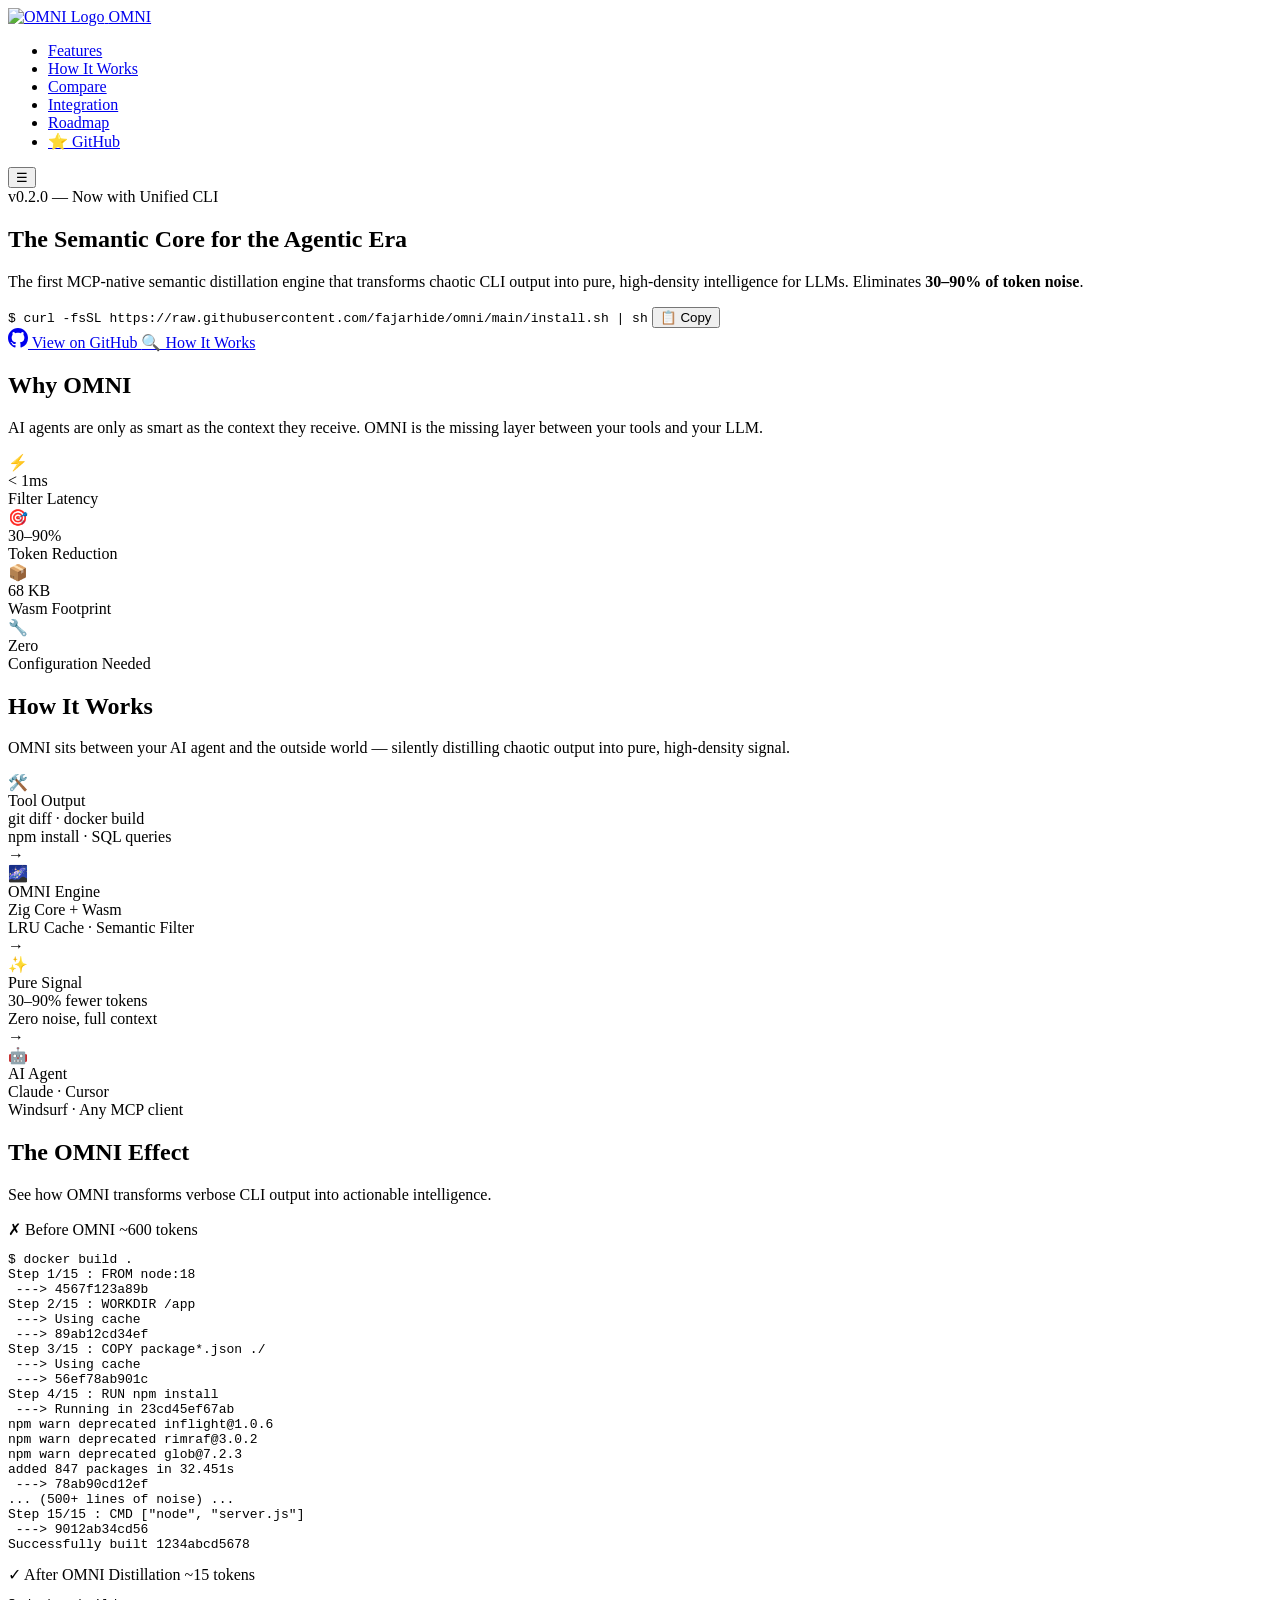
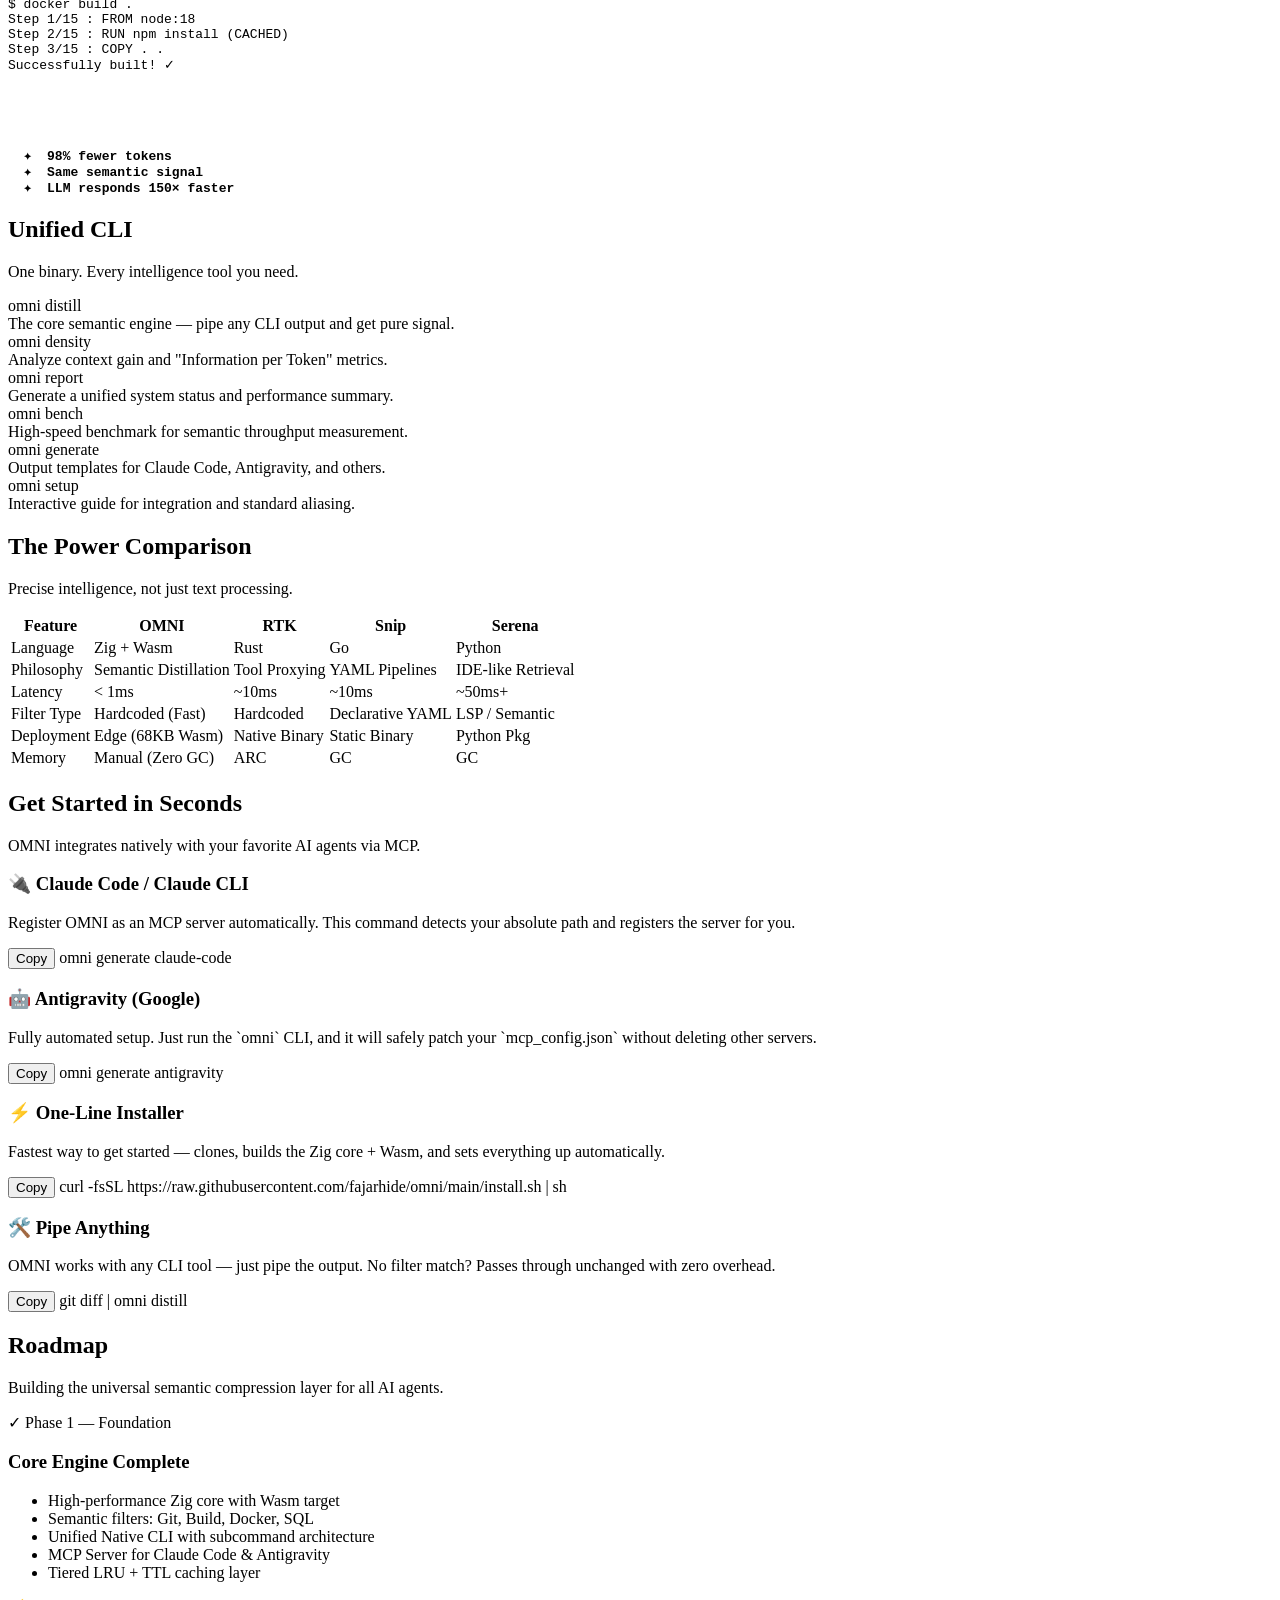
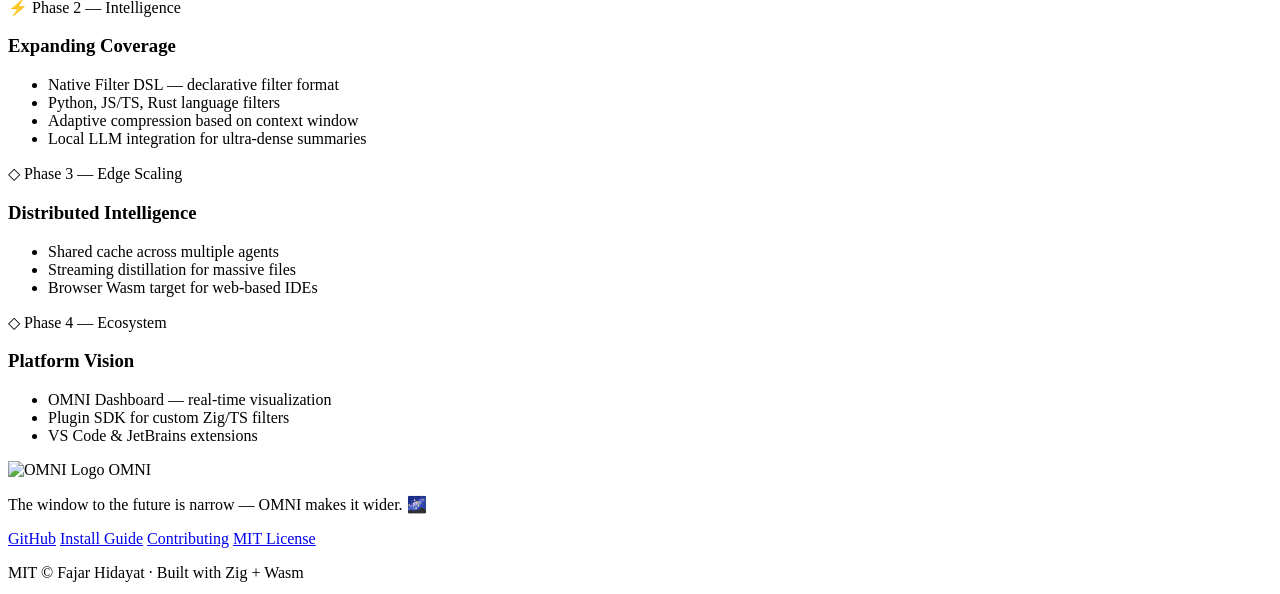
==== docs/index.html @ 167febde "chore: bump version to 0.3.7" ====
<!DOCTYPE html>
<html lang="en">
<head>
  <meta charset="UTF-8">
  <meta name="viewport" content="width=device-width, initial-scale=1.0">
  <title>OMNI — The Semantic Core for the Agentic Era</title>
  <meta name="description" content="The first MCP-native semantic distillation engine. Eliminates 30–90% of token noise from CLI output — powered by Zig, portable via Wasm.">
  <meta name="keywords" content="OMNI, MCP, semantic distillation, token optimization, Zig, WebAssembly, LLM, AI, Claude, context window">
  <meta name="author" content="Fajar Hidayat">
  <meta property="og:title" content="OMNI — The Semantic Core for the Agentic Era">
  <meta property="og:description" content="Eliminate 30–90% of token noise. The first MCP-native semantic distillation engine powered by Zig + Wasm.">
  <meta property="og:type" content="website">
  <link rel="stylesheet" href="style.css">
</head>
<body>

  <!-- Starfield Background -->
  <div class="starfield" aria-hidden="true"></div>

  <!-- ===== NAVBAR ===== -->
  <nav class="navbar" id="navbar">
    <div class="container">
      <a href="#" class="nav-brand">
        <img src="logo.png" alt="OMNI Logo">
        <span class="gradient-text">OMNI</span>
      </a>
      <ul class="nav-links">
        <li><a href="#features">Features</a></li>
        <li><a href="#how-it-works">How It Works</a></li>
        <li><a href="#comparison">Compare</a></li>
        <li><a href="#integration">Integration</a></li>
        <li><a href="#roadmap">Roadmap</a></li>
        <li><a href="https://github.com/fajarhide/omni" class="nav-cta" target="_blank">⭐ GitHub</a></li>
      </ul>
      <button class="mobile-toggle" aria-label="Toggle menu" id="mobile-toggle">☰</button>
    </div>
  </nav>

  <!-- ===== HERO ===== -->
  <section class="hero" id="hero">
    <div class="hero-content">
      <div class="hero-badge">
        <span class="dot"></span>
        v0.2.0 — Now with Unified CLI
      </div>
      <h1>
        <span>The <span class="gradient-text">Semantic Core</span></span>
        <span>for the Agentic Era</span>
      </h1>
      <p class="hero-description">
        The first MCP-native semantic distillation engine that transforms chaotic CLI output 
        into pure, high-density intelligence for LLMs. Eliminates <strong>30–90% of token noise</strong>.
      </p>

      <!-- One-Line Installer -->
      <div class="install-box">
        <code><span class="prefix">$</span> curl -fsSL https://raw.githubusercontent.com/fajarhide/omni/main/install.sh | sh</code>
        <button class="copy-btn" data-copy="curl -fsSL https://raw.githubusercontent.com/fajarhide/omni/main/install.sh | sh">
          📋 Copy
        </button>
      </div>

      <div class="hero-actions">
        <a href="https://github.com/fajarhide/omni" class="btn btn-primary" target="_blank">
          <svg width="20" height="20" viewBox="0 0 24 24" fill="currentColor"><path d="M12 0C5.37 0 0 5.37 0 12c0 5.31 3.435 9.795 8.205 11.385.6.105.825-.255.825-.57 0-.285-.015-1.23-.015-2.235-3.015.555-3.795-.735-4.035-1.41-.135-.345-.72-1.41-1.23-1.695-.42-.225-1.02-.78-.015-.795.945-.015 1.62.87 1.845 1.23 1.08 1.815 2.805 1.305 3.495.99.105-.78.42-1.305.765-1.605-2.67-.3-5.46-1.335-5.46-5.925 0-1.305.465-2.385 1.23-3.225-.12-.3-.54-1.53.12-3.18 0 0 1.005-.315 3.3 1.23.96-.27 1.98-.405 3-.405s2.04.135 3 .405c2.295-1.56 3.3-1.23 3.3-1.23.66 1.65.24 2.88.12 3.18.765.84 1.23 1.905 1.23 3.225 0 4.605-2.805 5.625-5.475 5.925.435.375.81 1.095.81 2.22 0 1.605-.015 2.895-.015 3.3 0 .315.225.69.825.57A12.02 12.02 0 0 0 24 12c0-6.63-5.37-12-12-12z"/></svg>
          View on GitHub
        </a>
        <a href="#how-it-works" class="btn btn-secondary">
          🔍 How It Works
        </a>
      </div>
    </div>
  </section>

  <!-- ===== FEATURE STATS ===== -->
  <section class="stats" id="features">
    <div class="container">
      <h2 class="section-title reveal"><span class="gradient-text">Why OMNI</span></h2>
      <p class="section-subtitle reveal">
        AI agents are only as smart as the context they receive. OMNI is the missing layer 
        between your tools and your LLM.
      </p>
      <div class="stats-grid reveal-children">
        <div class="stat-card">
          <span class="stat-icon">⚡</span>
          <div class="stat-value gradient-text">&lt; 1ms</div>
          <div class="stat-label">Filter Latency</div>
        </div>
        <div class="stat-card">
          <span class="stat-icon">🎯</span>
          <div class="stat-value gradient-text">30–90%</div>
          <div class="stat-label">Token Reduction</div>
        </div>
        <div class="stat-card">
          <span class="stat-icon">📦</span>
          <div class="stat-value gradient-text">68 KB</div>
          <div class="stat-label">Wasm Footprint</div>
        </div>
        <div class="stat-card">
          <span class="stat-icon">🔧</span>
          <div class="stat-value gradient-text">Zero</div>
          <div class="stat-label">Configuration Needed</div>
        </div>
      </div>
    </div>
  </section>

  <!-- ===== HOW IT WORKS ===== -->
  <section class="pipeline" id="how-it-works">
    <div class="container">
      <h2 class="section-title reveal"><span class="gradient-text">How It Works</span></h2>
      <p class="section-subtitle reveal">
        OMNI sits between your AI agent and the outside world — silently distilling 
        chaotic output into pure, high-density signal.
      </p>
      <div class="pipeline-visual reveal">
        <div class="pipeline-step">
          <div class="pipeline-node">
            <div class="node-icon">🛠️</div>
            <div class="node-title">Tool Output</div>
            <div class="node-desc">git diff · docker build<br>npm install · SQL queries</div>
          </div>
        </div>
        <div class="pipeline-arrow">→</div>
        <div class="pipeline-step">
          <div class="pipeline-node highlight">
            <div class="node-icon">🌌</div>
            <div class="node-title">OMNI Engine</div>
            <div class="node-desc">Zig Core + Wasm<br>LRU Cache · Semantic Filter</div>
          </div>
        </div>
        <div class="pipeline-arrow">→</div>
        <div class="pipeline-step">
          <div class="pipeline-node">
            <div class="node-icon">✨</div>
            <div class="node-title">Pure Signal</div>
            <div class="node-desc">30–90% fewer tokens<br>Zero noise, full context</div>
          </div>
        </div>
        <div class="pipeline-arrow">→</div>
        <div class="pipeline-step">
          <div class="pipeline-node">
            <div class="node-icon">🤖</div>
            <div class="node-title">AI Agent</div>
            <div class="node-desc">Claude · Cursor<br>Windsurf · Any MCP client</div>
          </div>
        </div>
      </div>
    </div>
  </section>

  <!-- ===== BEFORE / AFTER ===== -->
  <section class="comparison" id="before-after">
    <div class="container">
      <h2 class="section-title reveal"><span class="gradient-text">The OMNI Effect</span></h2>
      <p class="section-subtitle reveal">See how OMNI transforms verbose CLI output into actionable intelligence.</p>
      <div class="comparison-grid reveal-children">
        <div class="comparison-block before">
          <div class="comparison-header">
            ✗ Before OMNI
            <span class="token-badge">~600 tokens</span>
          </div>
          <pre>
<span class="highlight-line">$ docker build .</span>
Step 1/15 : FROM node:18
 ---> 4567f123a89b
Step 2/15 : WORKDIR /app
 ---> Using cache
 ---> 89ab12cd34ef
Step 3/15 : COPY package*.json ./
 ---> Using cache
 ---> 56ef78ab901c
Step 4/15 : RUN npm install
 ---> Running in 23cd45ef67ab
npm warn deprecated inflight@1.0.6
npm warn deprecated rimraf@3.0.2
npm warn deprecated glob@7.2.3
added 847 packages in 32.451s
 ---> 78ab90cd12ef
... (500+ lines of noise) ...
Step 15/15 : CMD ["node", "server.js"]
 ---> 9012ab34cd56
<span class="highlight-line">Successfully built 1234abcd5678</span></pre>
        </div>
        <div class="comparison-block after">
          <div class="comparison-header">
            ✓ After OMNI Distillation
            <span class="token-badge">~15 tokens</span>
          </div>
          <pre>
<span class="highlight-line">$ docker build .</span>
<span class="highlight-line">Step 1/15 : FROM node:18</span>
<span class="highlight-line">Step 2/15 : RUN npm install (CACHED)</span>
<span class="highlight-line">Step 3/15 : COPY . .</span>
<span class="highlight-line">Successfully built! ✓</span>




<span style="color: var(--accent-cyan); font-weight: 600;">
  ✦  98% fewer tokens
  ✦  Same semantic signal
  ✦  LLM responds 150× faster</span></pre>
        </div>
      </div>
    </div>
  </section>

  <!-- ===== CLI SUBCOMMANDS ===== -->
  <section class="cli-section" id="cli">
    <div class="container">
      <h2 class="section-title reveal"><span class="gradient-text">Unified CLI</span></h2>
      <p class="section-subtitle reveal">One binary. Every intelligence tool you need.</p>
      <div class="cli-grid reveal-children">
        <div class="cli-card">
          <div class="cli-name">omni distill</div>
          <div class="cli-desc">The core semantic engine — pipe any CLI output and get pure signal.</div>
        </div>
        <div class="cli-card">
          <div class="cli-name">omni density</div>
          <div class="cli-desc">Analyze context gain and "Information per Token" metrics.</div>
        </div>
        <div class="cli-card">
          <div class="cli-name">omni report</div>
          <div class="cli-desc">Generate a unified system status and performance summary.</div>
        </div>
        <div class="cli-card">
          <div class="cli-name">omni bench</div>
          <div class="cli-desc">High-speed benchmark for semantic throughput measurement.</div>
        </div>
        <div class="cli-card">
          <div class="cli-name">omni generate</div>
          <div class="cli-desc">Output templates for Claude Code, Antigravity, and others.</div>
        </div>
        <div class="cli-card">
          <div class="cli-name">omni setup</div>
          <div class="cli-desc">Interactive guide for integration and standard aliasing.</div>
        </div>
      </div>
    </div>
  </section>

  <!-- ===== COMPARISON TABLE ===== -->
  <section class="table-section" id="comparison">
    <div class="container">
      <h2 class="section-title reveal"><span class="gradient-text">The Power Comparison</span></h2>
      <p class="section-subtitle reveal">Precise intelligence, not just text processing.</p>
      <div class="comparison-table-wrapper reveal">
        <table class="comparison-table">
          <thead>
            <tr>
              <th>Feature</th>
              <th class="omni-col">OMNI</th>
              <th>RTK</th>
              <th>Snip</th>
              <th>Serena</th>
            </tr>
          </thead>
          <tbody>
            <tr>
              <td>Language</td>
              <td class="omni-col">Zig + Wasm</td>
              <td>Rust</td>
              <td>Go</td>
              <td>Python</td>
            </tr>
            <tr>
              <td>Philosophy</td>
              <td class="omni-col">Semantic Distillation</td>
              <td>Tool Proxying</td>
              <td>YAML Pipelines</td>
              <td>IDE-like Retrieval</td>
            </tr>
            <tr>
              <td>Latency</td>
              <td class="omni-col">< 1ms</td>
              <td>~10ms</td>
              <td>~10ms</td>
              <td>~50ms+</td>
            </tr>
            <tr>
              <td>Filter Type</td>
              <td class="omni-col">Hardcoded (Fast)</td>
              <td>Hardcoded</td>
              <td>Declarative YAML</td>
              <td>LSP / Semantic</td>
            </tr>
            <tr>
              <td>Deployment</td>
              <td class="omni-col">Edge (68KB Wasm)</td>
              <td>Native Binary</td>
              <td>Static Binary</td>
              <td>Python Pkg</td>
            </tr>
            <tr>
              <td>Memory</td>
              <td class="omni-col">Manual (Zero GC)</td>
              <td>ARC</td>
              <td>GC</td>
              <td>GC</td>
            </tr>
          </tbody>
        </table>
      </div>
    </div>
  </section>

  <!-- ===== INTEGRATION ===== -->
  <section class="integration" id="integration">
    <div class="container">
      <h2 class="section-title reveal"><span class="gradient-text">Get Started in Seconds</span></h2>
      <p class="section-subtitle reveal">OMNI integrates natively with your favorite AI agents via MCP.</p>
      <div class="integration-cards reveal-children">
        <div class="integration-card">
          <h3>🔌 Claude Code / Claude CLI</h3>
          <p>Register OMNI as an MCP server automatically. This command detects your absolute path and registers the server for you.</p>
          <div class="code-block">
            <button class="code-copy" data-copy='omni generate claude-code'>Copy</button>
            omni generate claude-code
          </div>
        </div>
        <div class="integration-card">
          <h3>🤖 Antigravity (Google)</h3>
          <p>Fully automated setup. Just run the `omni` CLI, and it will safely patch your `mcp_config.json` without deleting other servers.</p>
          <div class="code-block">
            <button class="code-copy" data-copy='omni generate antigravity'>Copy</button>
            omni generate antigravity
          </div>
        </div>
        <div class="integration-card">
          <h3>⚡ One-Line Installer</h3>
          <p>Fastest way to get started — clones, builds the Zig core + Wasm, and sets everything up automatically.</p>
          <div class="code-block">
            <button class="code-copy" data-copy="curl -fsSL https://raw.githubusercontent.com/fajarhide/omni/main/install.sh | sh">Copy</button>
            curl -fsSL https://raw.githubusercontent.com/fajarhide/omni/main/install.sh | sh
          </div>
        </div>
        <div class="integration-card">
          <h3>🛠️ Pipe Anything</h3>
          <p>OMNI works with any CLI tool — just pipe the output. No filter match? Passes through unchanged with zero overhead.</p>
          <div class="code-block">
            <button class="code-copy" data-copy="git diff | omni distill">Copy</button>
            git diff | omni distill
          </div>
        </div>
      </div>
    </div>
  </section>

  <!-- ===== ROADMAP ===== -->
  <section class="roadmap" id="roadmap">
    <div class="container">
      <h2 class="section-title reveal"><span class="gradient-text">Roadmap</span></h2>
      <p class="section-subtitle reveal">Building the universal semantic compression layer for all AI agents.</p>
      <div class="roadmap-grid reveal-children">
        <div class="roadmap-card">
          <span class="phase-badge completed">✓ Phase 1 — Foundation</span>
          <h3>Core Engine Complete</h3>
          <ul>
            <li>High-performance Zig core with Wasm target</li>
            <li>Semantic filters: Git, Build, Docker, SQL</li>
            <li>Unified Native CLI with subcommand architecture</li>
            <li>MCP Server for Claude Code & Antigravity</li>
            <li>Tiered LRU + TTL caching layer</li>
          </ul>
        </div>
        <div class="roadmap-card">
          <span class="phase-badge in-progress">⚡ Phase 2 — Intelligence</span>
          <h3>Expanding Coverage</h3>
          <ul>
            <li>Native Filter DSL — declarative filter format</li>
            <li>Python, JS/TS, Rust language filters</li>
            <li>Adaptive compression based on context window</li>
            <li>Local LLM integration for ultra-dense summaries</li>
          </ul>
        </div>
        <div class="roadmap-card">
          <span class="phase-badge planned">◇ Phase 3 — Edge Scaling</span>
          <h3>Distributed Intelligence</h3>
          <ul>
            <li>Shared cache across multiple agents</li>
            <li>Streaming distillation for massive files</li>
            <li>Browser Wasm target for web-based IDEs</li>
          </ul>
        </div>
        <div class="roadmap-card">
          <span class="phase-badge planned">◇ Phase 4 — Ecosystem</span>
          <h3>Platform Vision</h3>
          <ul>
            <li>OMNI Dashboard — real-time visualization</li>
            <li>Plugin SDK for custom Zig/TS filters</li>
            <li>VS Code & JetBrains extensions</li>
          </ul>
        </div>
      </div>
    </div>
  </section>

  <!-- ===== FOOTER ===== -->
  <footer class="footer">
    <div class="container">
      <div class="footer-brand">
        <img src="logo.png" alt="OMNI Logo">
        <span class="gradient-text">OMNI</span>
      </div>
      <p class="footer-tagline">The window to the future is narrow — OMNI makes it wider. 🌌</p>
      <div class="footer-links">
        <a href="https://github.com/fajarhide/omni" target="_blank">GitHub</a>
        <a href="https://github.com/fajarhide/omni/blob/main/INSTALL.md" target="_blank">Install Guide</a>
        <a href="https://github.com/fajarhide/omni/blob/main/CONTRIBUTING.md" target="_blank">Contributing</a>
        <a href="https://github.com/fajarhide/omni/blob/main/LICENSE" target="_blank">MIT License</a>
      </div>
      <p class="footer-copy">MIT © Fajar Hidayat · Built with Zig + Wasm</p>
    </div>
  </footer>

  <script src="script.js"></script>
</body>
</html>
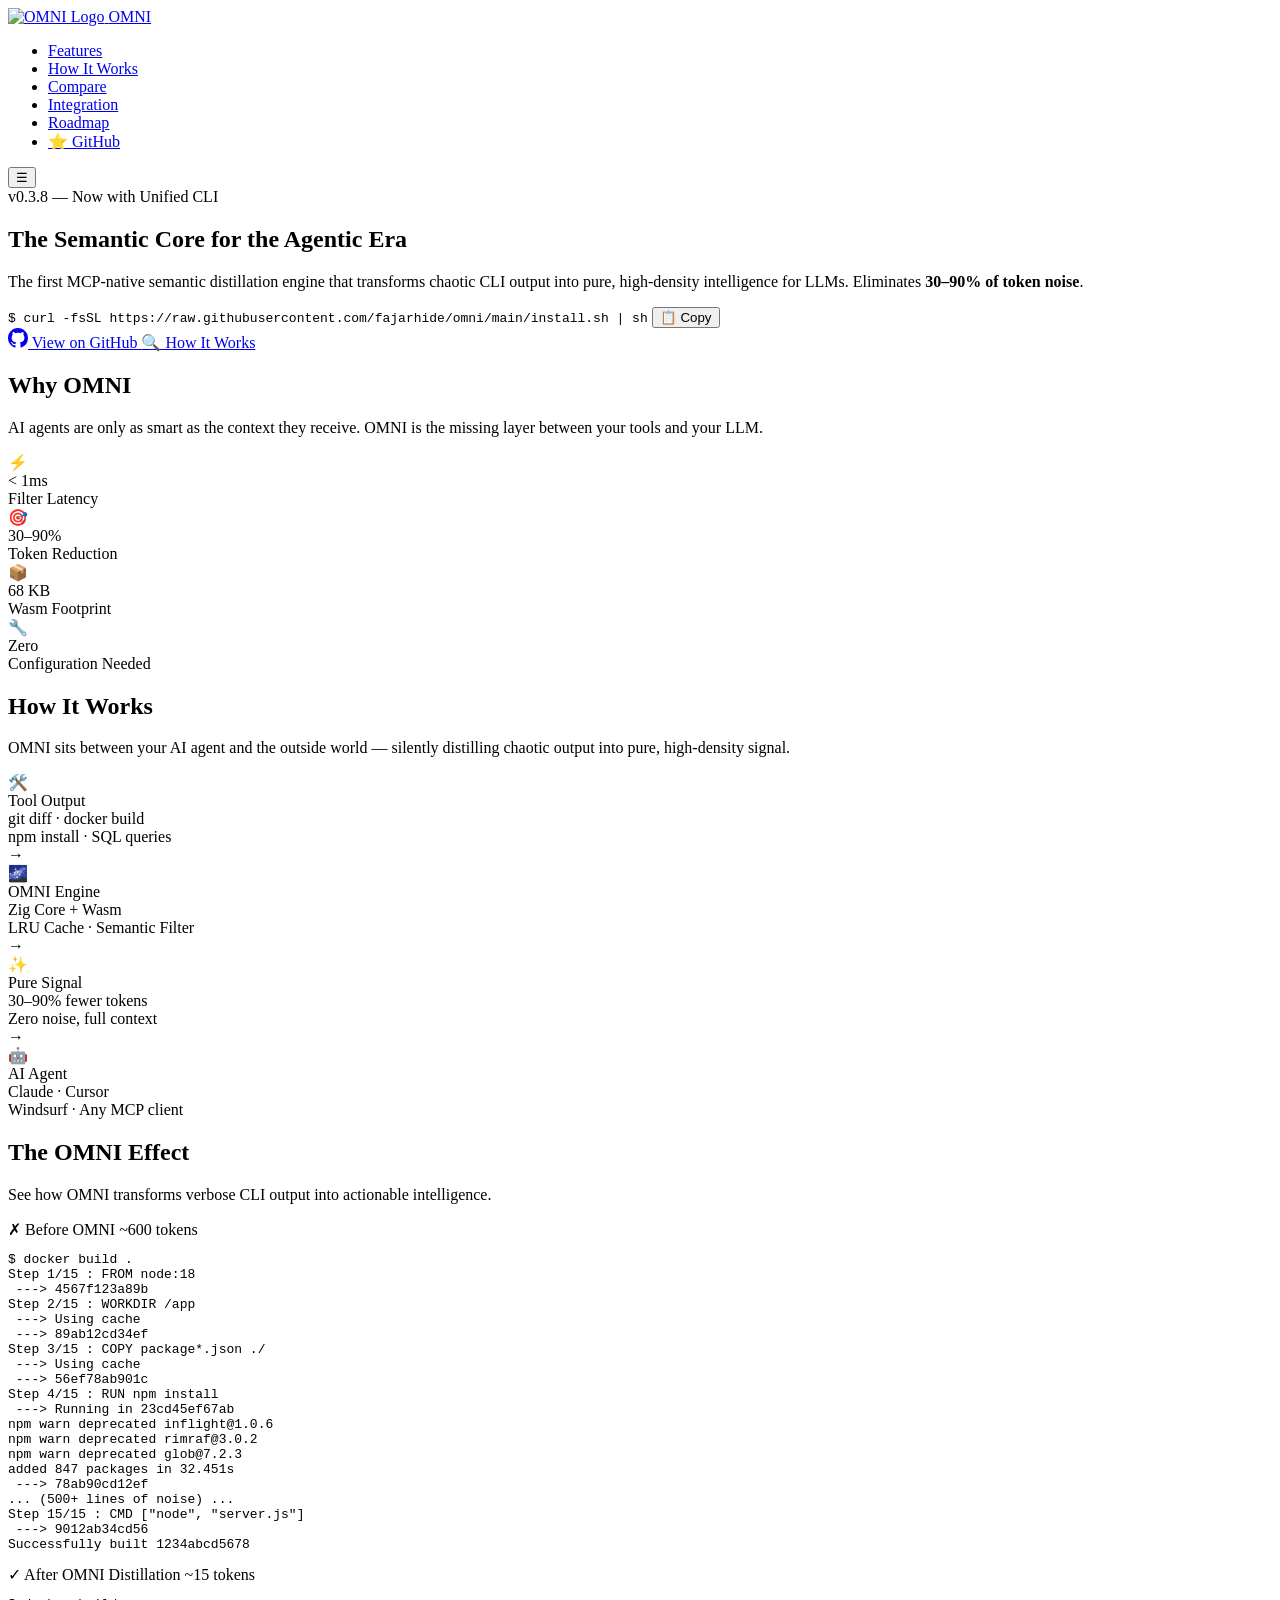
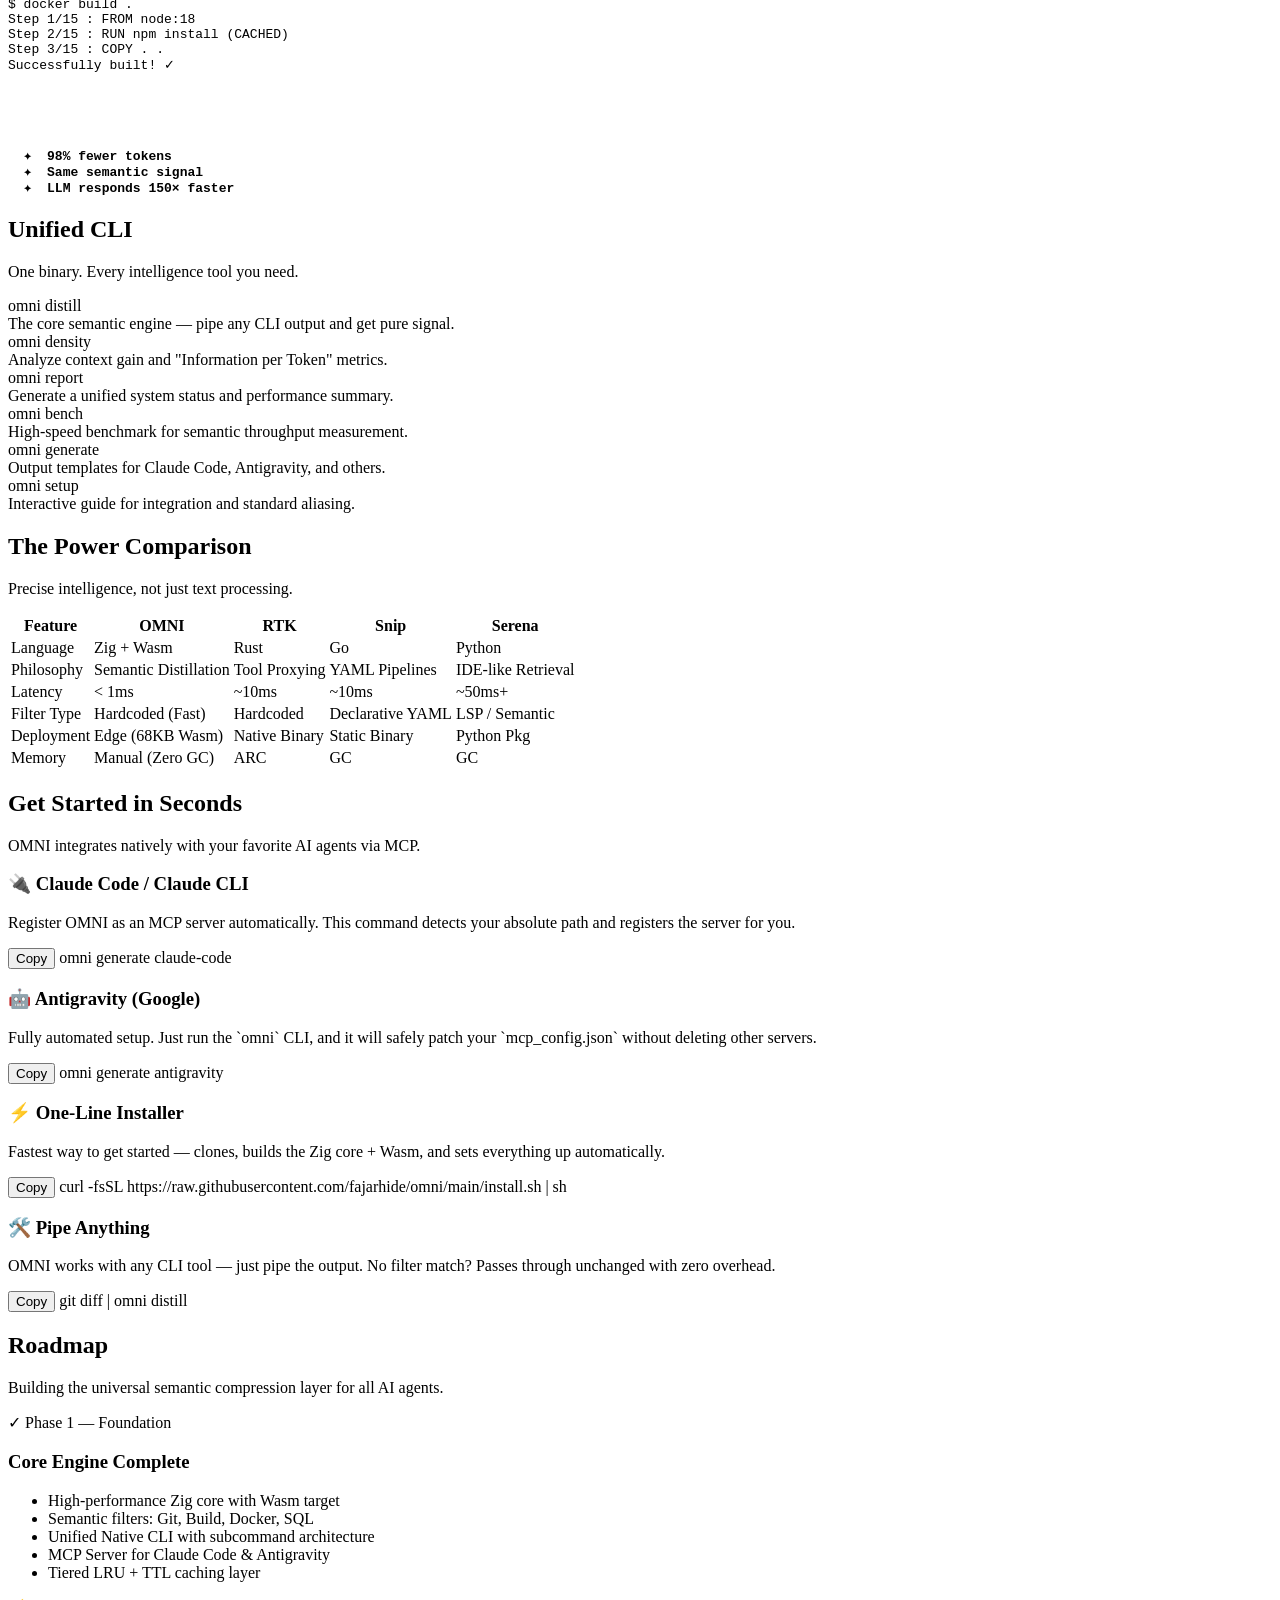
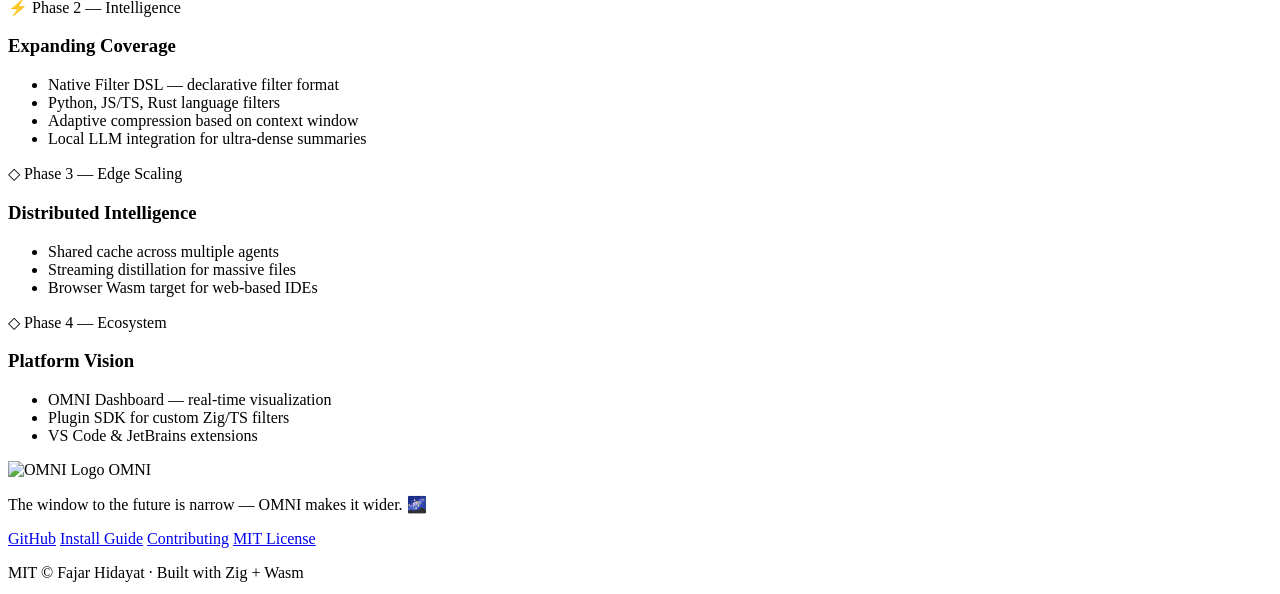
==== commit 1ad9c31e: "Merge pull request #1 from fajarhide/feat-report feat: Implement telemetry logging and a detailed us" ====
--- a/docs/index.html
+++ b/docs/index.html
@@ -41,7 +41,7 @@
     <div class="hero-content">
       <div class="hero-badge">
         <span class="dot"></span>
-        v0.2.0 — Now with Unified CLI
+        v0.3.8 — Now with Unified CLI
       </div>
       <h1>
         <span>The <span class="gradient-text">Semantic Core</span></span>
